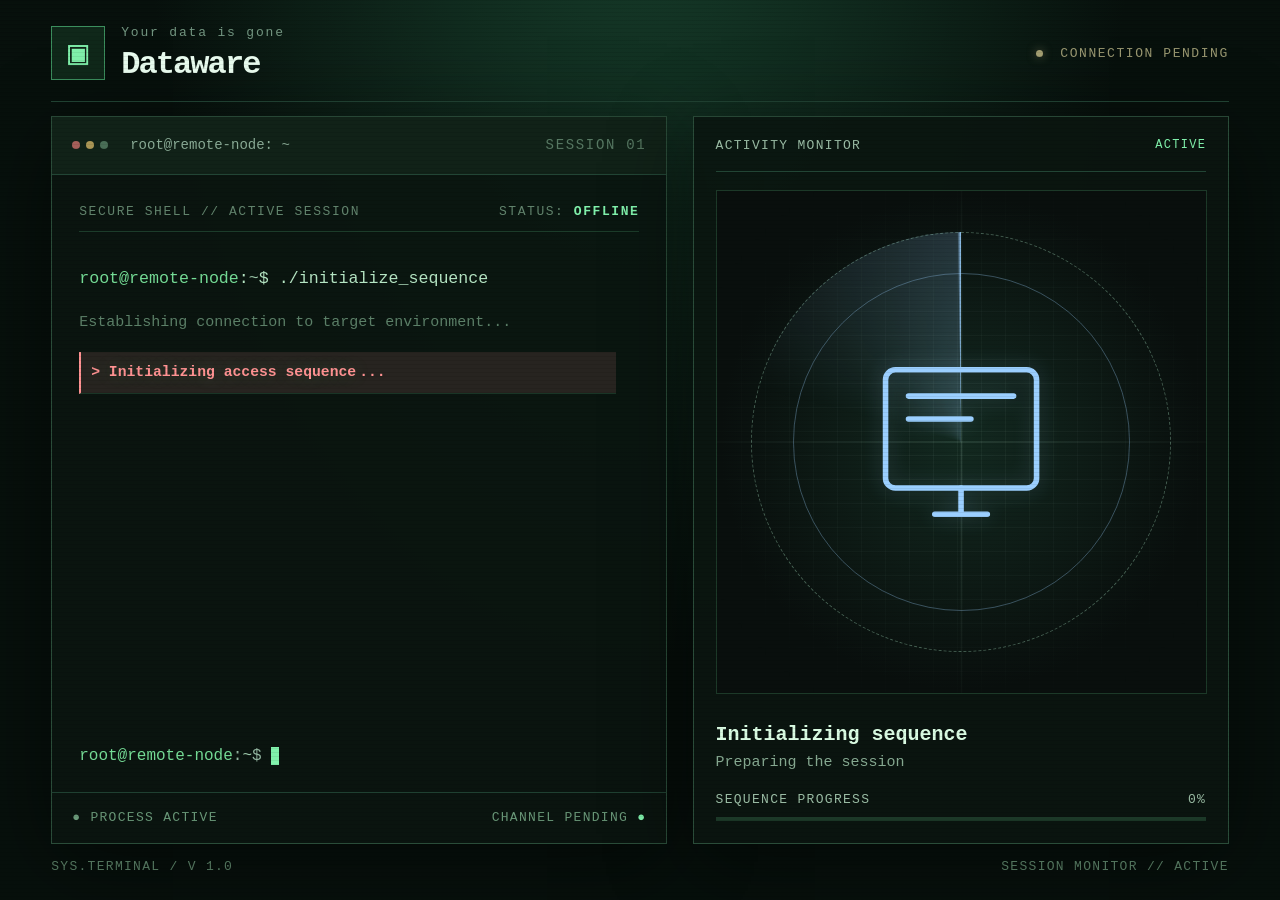
==== dataware.html @ c58549c0 "Added Landing Page" ====
<!DOCTYPE html>
<html lang="en">
<head>
    <meta charset="UTF-8">
    <meta name="viewport" content="width=device-width, initial-scale=1.0">
    <meta name="theme-color" content="#07100c">
    <title>Dataware</title>
    <link rel="stylesheet" href="style.css">
</head>
<body>
    <main class="screen">
        <header class="masthead"><div class="identity"><span class="mark">▣</span><div><span class="eyebrow">Your data is gone</span><h1>Dataware</h1></div></div><div class="connection"><span class="pulse"></span> <span id="connection-label">CONNECTION PENDING</span></div></header>
        <div class="workspace">
            <section class="terminal" aria-label="Terminal output">
                <div class="window-bar"><div class="window-buttons" aria-hidden="true"><i></i><i></i><i></i></div><span>root@remote-node: ~</span><span class="window-id">SESSION 01</span></div>
                <div class="terminal-body"><div class="terminal-meta"><span>SECURE SHELL // ACTIVE SESSION</span><span>STATUS: <b id="connection-status">OFFLINE</b></span></div><div class="terminal-intro"><p><span class="muted">root@remote-node</span>:<span class="path">~</span>$ ./initialize_sequence</p><p class="subline">Establishing connection to target environment...</p></div><div id="container" role="log" tabindex="0" aria-label="Terminal commands" aria-live="polite"></div><div class="cursor-line" aria-hidden="true"><span>root@remote-node</span>:<span class="path">~</span>$ <i></i></div></div>
                <div class="terminal-footer"><span>● PROCESS ACTIVE</span><span><span id="channel-status">CHANNEL PENDING</span> <b>●</b></span></div>
            </section>
            <aside class="visual-panel" aria-label="Activity visualization">
                <div class="visual-heading"><span>ACTIVITY MONITOR</span><span class="visual-indicator" id="monitor-status" aria-live="polite">ACTIVE</span></div>
                <div class="visual-scene" data-phase="initialize" aria-hidden="true">
                    <div class="visual-grid"></div>
                    <div class="scope-sweep"></div>
                    <div class="visual-ring ring-outer"></div>
                    <div class="visual-ring ring-inner"></div>
                    <div class="visual-center">
                        <svg class="icon-device" viewBox="0 0 64 64"><rect x="9" y="10" width="46" height="36" rx="3"/><path d="M24 54h16M32 46v8M16 18h32M16 25h19"/></svg>
                        <svg class="icon-file" viewBox="0 0 64 64"><path d="M18 8h20l10 10v38H18zM38 8v11h10M24 29h18M24 36h18M24 43h12"/></svg>
                        <svg class="icon-transfer" viewBox="0 0 64 64"><rect x="8" y="15" width="19" height="34" rx="3"/><rect x="39" y="15" width="17" height="34" rx="3"/><path d="M20 22h-5m5 6h-5m34-6h-4m4 6h-4M27 32h12m-6-6 6 6-6 6"/></svg>
                    </div>
                    <div class="scan-line"></div>
                    <div class="packet packet-one"></div>
                    <div class="packet packet-two"></div>
                    <div class="packet packet-three"></div>
                </div>
                <div class="visual-copy"><strong id="phase-title">Initializing sequence</strong><p id="phase-detail">Preparing the session</p></div>
                <div class="progress-label"><span>SEQUENCE PROGRESS</span><span id="progress-value">0%</span></div><div class="progress-track"><div id="progress-bar"></div></div>
            </aside>
        </div><footer class="page-footer"><span>SYS.TERMINAL / V 1.0</span><span>SESSION MONITOR // ACTIVE</span></footer>
    </main>
    <script src="script.js"></script>
</body>
</html>
---- style.css ----
:root{color-scheme:dark;--green:#81f2ac;--line:#224535}*{box-sizing:border-box}body{margin:0;min-height:100vh;color:#c6ebd3;background:radial-gradient(ellipse at 50% -20%,#173f2c 0,transparent 55%),linear-gradient(#07100ce8,#07100cf2),repeating-linear-gradient(0deg,#0b1811 0 1px,#07100c 1px 4px);font-family:Consolas,"Courier New",monospace}body:before{content:"";position:fixed;inset:0;pointer-events:none;background:repeating-linear-gradient(0deg,transparent 0 3px,#0002 4px);z-index:2}.screen{max-width:1460px;margin:auto;padding:clamp(22px,4vw,64px)}.masthead{display:flex;align-items:center;justify-content:space-between;gap:24px;padding-bottom:30px;border-bottom:1px solid var(--line)}.identity{display:flex;align-items:center;gap:16px}.mark{display:grid;place-items:center;width:46px;height:46px;border:1px solid #3b8e5d;color:var(--green);font-size:28px;background:#10281a}.eyebrow{font-size:10px;letter-spacing:.2em;color:#739681}.identity h1{font-size:clamp(19px,2vw,26px);letter-spacing:-.06em;margin:5px 0 0;color:#ecfff2}
.connection{color:var(--green);font-size:10px;letter-spacing:.12em}.pulse{display:inline-block;width:7px;height:7px;background:#81f2ac;border-radius:50%;margin-right:8px;box-shadow:0 0 12px #8effb7}.workspace{display:grid;grid-template-columns:minmax(0,1fr) 255px;gap:18px;margin-top:34px}.terminal{background:#0a1510e8;border:1px solid #2a4c39;box-shadow:0 18px 80px #0007}.terminal{min-height:550px;display:flex;flex-direction:column}.window-bar{height:48px;display:flex;align-items:center;gap:22px;padding:0 20px;border-bottom:1px solid var(--line);background:#112218;color:#8aab96;font-size:11px}.window-buttons{display:flex;gap:6px}.window-buttons i{width:8px;height:8px;border-radius:50%;background:#496d56}.window-buttons i:first-child{background:#a45f59}.window-buttons i:nth-child(2){background:#aa9555}.window-id{margin-left:auto;color:#587a64;letter-spacing:.12em}.terminal-body{padding:clamp(20px,3vw,38px);flex:1;overflow-wrap:anywhere}.terminal-meta{display:flex;justify-content:space-between;gap:12px;color:#62846d;letter-spacing:.12em;font-size:10px;border-bottom:1px solid #1c3c2a;padding-bottom:20px}.terminal-meta b{color:var(--green)}.terminal-intro{margin:33px 0;color:#b5e5c3;font-size:clamp(13px,1.15vw,16px);line-height:1.7}.muted,.cursor-line span:first-child{color:#75dc96}.path{color:#9cc8aa}.subline{color:#5c8068;margin:8px 0 0;font-size:12px}#container{color:var(--green);font-size:clamp(14px,1.18vw,17px);line-height:2.25;text-shadow:0 0 16px #65e29344}#container .text:before{content:"> ";color:#4d9d6a}

.cursor-line{margin-top:28px;color:#92b5a0;font-size:13px}.cursor-line i{display:inline-block;width:8px;height:15px;vertical-align:middle;background:var(--green);animation:blink 1s steps(1) infinite}.terminal-footer{display:flex;justify-content:space-between;gap:10px;padding:15px 20px;border-top:1px solid var(--line);font-size:10px;letter-spacing:.1em;color:#6a9979}.terminal-footer b{color:var(--green)}

.page-footer{display:flex;justify-content:space-between;gap:16px;margin-top:22px;color:#52745d;font-size:10px;letter-spacing:.1em;line-height:1.5}@keyframes blink{50%{opacity:0}}@media(max-width:800px){.workspace{grid-template-columns:1fr}

.terminal{min-height:450px}}@media(max-width:480px){.screen{padding:20px 14px}.masthead{align-items:flex-start;flex-direction:column}.workspace{margin-top:22px}.terminal-meta{flex-direction:column}.window-id{display:none}.terminal-footer,.page-footer{flex-direction:column}
}@media(prefers-reduced-motion:reduce){*,*:before,*:after{animation:none!important}}

/* Larger, readable terminal typography with room for wrapping. */
.mark { width: 54px; height: 54px; font-size: 34px; }
.eyebrow{ font-size: 13px; letter-spacing: .14em; }
.identity h1 { font-size: clamp(26px, 2.5vw, 34px); }
.connection{ font-size: 13px; }

.window-bar { min-height: 58px; height: auto; padding-block: 12px; font-size: 14px; }
.terminal-meta { font-size: 13px; line-height: 1.5; }
.terminal-intro { font-size: clamp(16px, 1.3vw, 20px); }
.subline { font-size: 15px; }
#container { font-size: clamp(14px, 1.15vw, 18px); line-height: 1.8; }
.cursor-line { font-size: 16px; }
.cursor-line i { height: 18px; }
.terminal-footer, .page-footer { font-size: 13px; line-height: 1.5; }

@media (max-width: 480px) {
    .eyebrow, .connection, .terminal-meta, .terminal-footer, .page-footer { font-size: 12px; }
    .window-bar { gap: 12px; padding-inline: 14px; }

}

/* Keep the simulated activity log at the centre of the screen. */
.workspace { margin-inline: auto; }

.terminal { min-height: 600px; }
.terminal-body { padding: clamp(24px, 4vw, 52px); }
#container { line-height: 1.6; }
.log-line { padding: 9px 0; border-bottom: 1px solid #193526; }
.loading-dots { display: inline-block; margin-left: 3px; animation: log-pulse 1.2s steps(2, end) infinite; }
.loading-dots.complete { animation: none; }

@keyframes log-pulse { 50% { opacity: .25; } }
@media (max-width: 480px) { .terminal { min-height: 480px; } .log-line { padding: 8px 0; } }

/* Activity monitor and animated, sequential output. */
.workspace { align-items: start; }
.connection:not(.connected) { color: #9d9b73; }
.connection:not(.connected) .pulse { background: #a5a073; box-shadow: 0 0 10px #a5a07388; }
.log-line { animation: log-arrive .55s cubic-bezier(.2,.8,.2,1) both; }
@keyframes log-arrive { from { opacity: 0; transform: translateY(-16px); filter: blur(3px); } to { opacity: 1; transform: translateY(0); filter: blur(0); } }
.visual-panel { min-width: 0; padding: 24px; border: 1px solid #2a4c39; background: #0a1510e8; box-shadow: 0 18px 80px #0007; }
.visual-heading,.progress-label { display: flex; justify-content: space-between; gap: 10px; font-size: 12px; letter-spacing: .1em; color: #9bbda5; }
.visual-heading { padding-bottom: 18px; border-bottom: 1px solid var(--line); }
.visual-indicator { color: var(--green); font-size: 11px; }
.visual-scene { position: relative; height: 260px; overflow: hidden; display: grid; place-items: center; margin: 24px 0; background: radial-gradient(circle, #163e28 0, #0b1b12 40%, #09150f 75%); border: 1px solid #1c3928; }
.visual-copy strong { display: block; margin: 10px 0 6px; font-size: 19px; color: #d9fbe2; }.visual-copy p { color: #86a991; font-size: 13px; line-height: 1.5; margin: 0; }
.progress-label { margin-top: 28px; font-size: 11px; }.progress-track { margin-top: 10px; height: 4px; background: #1c3928; }.progress-track div { width: 0; height: 100%; background: #81f2ac; box-shadow: 0 0 10px #81f2ac; transition: width .5s ease; }

@media(prefers-reduced-motion:reduce) { .log-line { animation: none!important; } .progress-track div { transition: none; } }

/* Keep the monitor prominent while the terminal log grows. */
.workspace { width: 100%; grid-template-columns: minmax(0, 1.15fr) minmax(0, 1fr); gap: clamp(16px, 2vw, 28px); }
.visual-panel { position: sticky; top: 20px; }
.visual-scene { height: clamp(260px, 25vw, 380px); }
.visual-copy strong { font-size: clamp(20px, 1.5vw, 24px); }
.visual-copy p { font-size: 15px; }
.visual-heading, .progress-label { font-size: 13px; }
.visual-indicator { font-size: 12px; }
@media (max-width: 800px) {
    .workspace { grid-template-columns: minmax(0, 1fr); }
    .visual-panel { grid-row: 1; position: sticky; top: 0; z-index: 3; display: grid; grid-template-columns: minmax(0, 1fr) minmax(110px, 45%); gap: 8px 16px; padding: 14px 16px; background: #0a1510fa; }
    .visual-heading { grid-column: 1 / -1; padding-bottom: 8px; }
    .visual-scene { grid-column: 2; grid-row: 2 / 5; margin: 0; }
    .visual-copy strong { margin: 2px 0 4px; font-size: 19px; }
    .visual-copy p { font-size: 15px; }
    .progress-label { margin-top: 4px; }
    .progress-track { margin-top: 0; }
    .terminal { min-height: 450px; }
}
@media (max-width: 380px) {
    .visual-panel { gap: 8px 12px; padding: 12px; }
    .visual-heading { flex-wrap: wrap; }
}

.visual-panel:has([data-phase="inactive"]) .visual-indicator { color: #91aa9a; }

/* Scroll the command log independently of the page. */
#container {
    max-block-size: clamp(9rem, 34dvh, 20rem);
    overflow-y: auto;
    overscroll-behavior-y: contain;
    scrollbar-gutter: stable;
    scrollbar-color: #47765a #0a1510;
    padding-inline-end: 8px;
}

#container:focus-visible {
    outline: 2px solid var(--green);
    outline-offset: 3px;
}

/* Scale the artwork to its panel, including on short laptop screens. */
.visual-scene { container-type: size; }

@media (max-width: 800px) {
    .visual-scene { height: clamp(150px, 38vw, 230px); }
    .progress-label { flex-wrap: wrap; }
}

@media (min-width: 801px) {
    .screen { max-width: 1760px; }
    .terminal, .visual-panel { min-width: 0; overflow-wrap: anywhere; }
}

@media (min-width: 801px) and (min-height: 560px) {
    .screen {
        height: 100dvh;
        display: grid;
        grid-template-rows: auto minmax(0, 1fr) auto;
        gap: clamp(8px, 1.5vh, 18px);
        padding-block: clamp(12px, 2.6vh, 28px);
    }
    .masthead { padding-bottom: clamp(10px, 2vh, 22px); }
    .page-footer { margin: 0; }
    .workspace { margin-top: 0; align-items: stretch; }
    .terminal, .terminal-body, .visual-panel { min-height: 0; }
    .terminal-body { display: flex; flex-direction: column; padding: clamp(14px, 3vh, 36px); }
    .terminal-body > :not(#container), .window-bar, .terminal-footer { flex-shrink: 0; }
    .terminal-intro { margin-block: clamp(8px, 1.8vh, 24px); }
    .terminal-meta { padding-bottom: 10px; }
    .cursor-line { margin-top: 10px; }
    #container { flex: 1 1 0; min-height: 0; max-block-size: none; }
    .visual-panel { position: static; display: flex; flex-direction: column; padding: clamp(14px, 2.4vh, 24px); }
    .visual-panel > :not(.visual-scene) { flex-shrink: 0; }
    .visual-scene { flex: 1 1 0; min-height: 0; height: auto; margin-block: clamp(8px, 2vh, 22px); }
    .progress-label { margin-top: clamp(8px, 2vh, 20px); }
}

/* Fine radial guides and stage-specific line art. */

.visual-grid {
    position: absolute;
    inset: 0;
    background-image: linear-gradient(#9ec2af19 1px, transparent 1px),
        linear-gradient(90deg, #9ec2af19 1px, transparent 1px);
    background-size: 24px 24px;
    mask-image: radial-gradient(ellipse, #000, transparent 85%);
}

.visual-ring, .visual-center {
    aspect-ratio: 1;
    grid-area: 1 / 1;
}

.visual-ring { border-radius: 50%; }
.ring-outer {
    width: min(86cqw, 86cqh);
    border: 1px dashed #7ea99180;
}
.ring-inner {
    width: min(69cqw, 69cqh);
    border: 1px solid #78998570;
    border-top-color: var(--scope-accent);
    border-right-color: var(--scope-accent);
}
.visual-center {
    width: min(43cqw, 43cqh);
    z-index: 1;
    color: var(--scope-accent);
    filter: drop-shadow(0 0 10px color-mix(in srgb, var(--scope-accent) 24%, transparent));
}
.visual-center svg {
    display: none;
    width: 100%;
    height: 100%;
    fill: none;
    stroke: currentColor;
    stroke-width: 1.7;
    stroke-linecap: round;
    stroke-linejoin: round;
}
[data-phase="initialize"] .icon-device,
[data-phase="device"] .icon-device,
[data-phase="files"] .icon-file,
[data-phase="transfer"] .icon-transfer,
[data-phase="inactive"] .icon-device { display: block; }

.packet {
    display: none;
    position: absolute;
    top: -12px;
    width: 2px;
    height: 12px;
    background: linear-gradient(transparent, var(--scope-accent));
}
.packet-one { left: 23%; }
.packet-two { left: 75%; animation-delay: -1.3s !important; }
.packet-three { left: 84%; animation-delay: -2.1s !important; }
[data-phase="inactive"] .visual-ring { opacity: .35; animation: none; }
[data-phase="inactive"] .visual-center { opacity: .5; }

@keyframes scope-rotate { to { transform: rotate(360deg); } }
/* Radar-style sweep, file scan and directional transfer. */
.visual-scene {
    --scope-size: min(86cqw, 86cqh);
    --scope-accent: #9bcfff;
    background: radial-gradient(ellipse at center, #132920, #090f0d 70%);
}
.visual-grid {
    background-image: linear-gradient(#9ec2af12 1px, transparent 1px),
        linear-gradient(90deg, #9ec2af12 1px, transparent 1px),
        linear-gradient(transparent 49.7%, #9ec2af32 50%, transparent 50.3%),
        linear-gradient(90deg, transparent 49.7%, #9ec2af32 50%, transparent 50.3%);
    background-size: 24px 24px, 24px 24px, 100% 100%, 100% 100%;
}
.ring-outer { width: var(--scope-size); animation: none; }
.ring-inner { border-color: color-mix(in srgb, var(--scope-accent) 32%, transparent); animation: none; }
.scope-sweep {
    grid-area: 1 / 1;
    width: var(--scope-size);
    aspect-ratio: 1;
    border-radius: 50%;
    background: conic-gradient(from 0deg, transparent 0 284deg,
        color-mix(in srgb, var(--scope-accent) 18%, transparent) 359deg,
        var(--scope-accent) 360deg);
    animation: scope-rotate 5.5s linear infinite;
}
[data-phase="device"] .scope-sweep { animation-duration: 3.2s; }
[data-phase="files"] .scope-sweep, [data-phase="transfer"] .scope-sweep { opacity: .2; }
.visual-center { z-index: 1; }
.scan-line {
    display: none;
    grid-area: 1 / 1;
    width: min(47cqw, 47cqh);
    aspect-ratio: 1;
    z-index: 2;
    background: linear-gradient(90deg, transparent, var(--scope-accent), transparent) center / 100% 1px no-repeat;
}
[data-phase="files"] .scan-line { display: block; animation: file-scan 2s ease-in-out infinite alternate; }
[data-phase="files"] .packet { display: none; }
[data-phase="transfer"] .packet {
    display: block;
    left: -24px;
    width: 24px;
    height: 1px;
    background: linear-gradient(90deg, transparent, var(--scope-accent));
    animation: transfer-packet 1.7s linear infinite;
}
[data-phase="transfer"] .packet-one { top: 32%; }
[data-phase="transfer"] .packet-two { top: 50%; }
[data-phase="transfer"] .packet-three { top: 68%; }
.visual-scene[data-tone="orange"] { --scope-accent: #ffaf61; }
.visual-scene[data-tone="red"] { --scope-accent: #ff7777; }
.visual-scene[data-tone="green"] { --scope-accent: #8ce8ad; }

.is-blacked-out { overflow: hidden; }
.is-blacked-out::before {
    background: #000;
    pointer-events: auto;
    z-index: 100;
}
[data-cue="cinematic-cleanup"] .scope-sweep { opacity: .3; animation-duration: 9s; }
[data-phase="inactive"] .scope-sweep { display: none; }
@keyframes file-scan { from { transform: translateY(-15%); } to { transform: translateY(15%); } }
@keyframes transfer-packet { to { left: 100%; } }
@media (prefers-reduced-motion: reduce) {
    .scope-sweep, [data-phase="files"] .scan-line, [data-phase="transfer"] .packet { animation: none; }
    [data-phase="transfer"] .packet { display: none; }
}

#container .log-line {
    border-inline-start: 2px solid transparent;
    padding-inline: 10px;
}

#container .is-running {
    --command-accent: #ff9292;
    color: var(--command-accent);
    background: color-mix(in srgb, var(--command-accent) 12%, #0a1510);
    border-inline-start-color: var(--command-accent);
    font-weight: 600;
}

#container .is-running .text::before { color: inherit; }

.launch-page {
    display: grid;
    place-items: center;
    min-height: 100dvh;
    padding: 24px;
}

.launch-panel {
    width: min(100%, 440px);
    padding: clamp(30px, 7vw, 58px);
    text-align: center;
    border: 1px solid var(--line);
    background: #0a1510;
    box-shadow: 0 18px 80px #0007;
}

.launch-panel h1 {
    margin: 0 0 28px;
    color: #ecfff2;
    font-size: clamp(32px, 7vw, 54px);
}

.launch-panel h1 span { color: var(--green); }

.launch-link {
    display: inline-block;
    padding: 16px clamp(28px, 7vw, 52px);
    border: 1px solid var(--green);
    color: var(--green);
    background: #10281a;
    font-size: clamp(20px, 4vw, 28px);
    font-weight: 600;
    text-decoration: none;
}

.launch-link:hover, .launch-link:focus-visible {
    background: var(--green);
    color: #07100c;
}
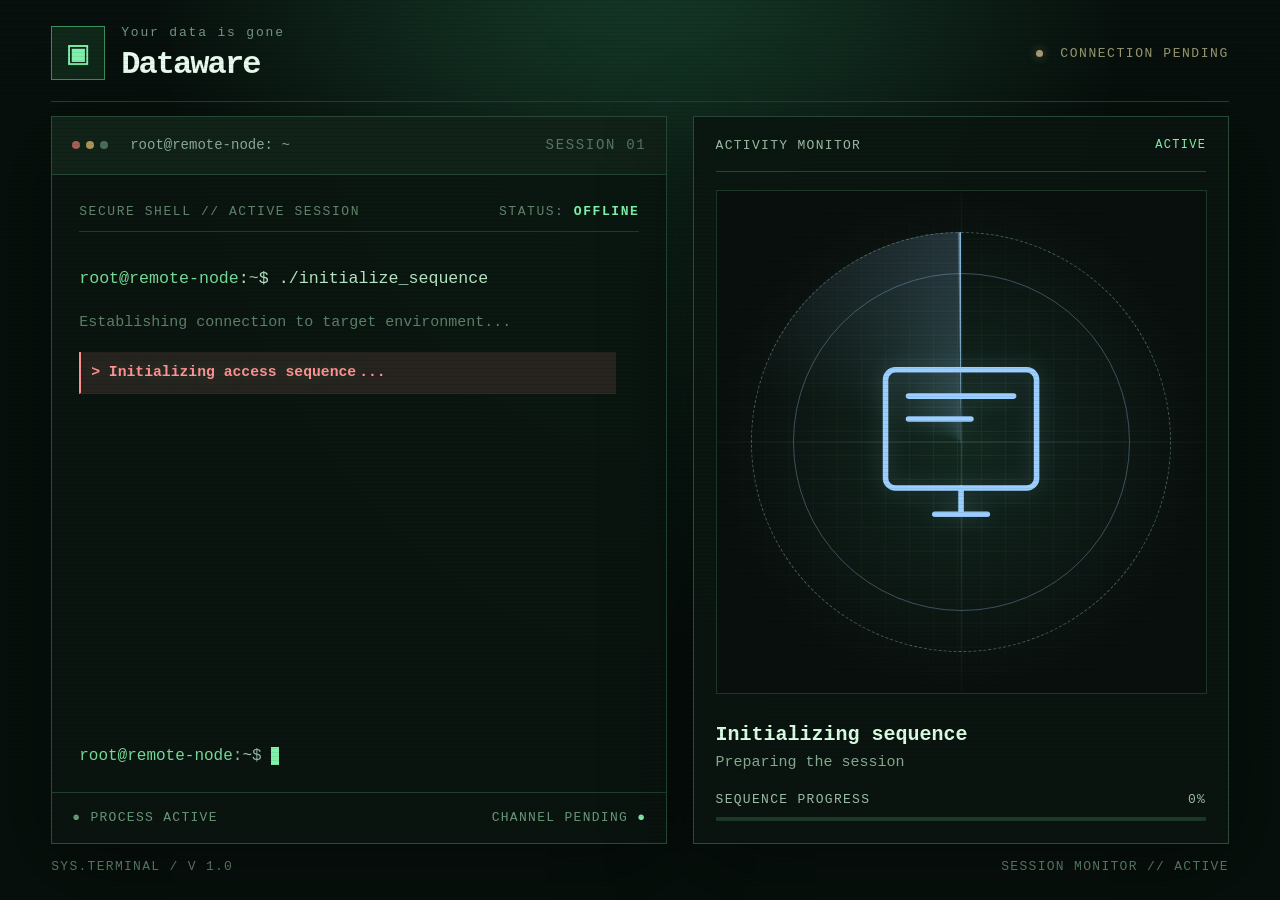
==== commit 4801cf93: "Fixed bg audio" ====
--- a/dataware.html
+++ b/dataware.html
@@ -1,5 +1,6 @@
 <!DOCTYPE html>
 <html lang="en">
+
 <head>
     <meta charset="UTF-8">
     <meta name="viewport" content="width=device-width, initial-scale=1.0">
@@ -7,37 +8,78 @@
     <title>Dataware</title>
     <link rel="stylesheet" href="style.css">
 </head>
+
 <body>
     <main class="screen">
-        <header class="masthead"><div class="identity"><span class="mark">▣</span><div><span class="eyebrow">Your data is gone</span><h1>Dataware</h1></div></div><div class="connection"><span class="pulse"></span> <span id="connection-label">CONNECTION PENDING</span></div></header>
+        <header class="masthead">
+            <div class="identity"><span class="mark">▣</span>
+                <div><span class="eyebrow">Your data is gone</span>
+                    <h1>Dataware</h1>
+                </div>
+            </div>
+            <div class="connection"><span class="pulse"></span> <span id="connection-label">CONNECTION PENDING</span>
+            </div>
+        </header>
         <div class="workspace">
             <section class="terminal" aria-label="Terminal output">
-                <div class="window-bar"><div class="window-buttons" aria-hidden="true"><i></i><i></i><i></i></div><span>root@remote-node: ~</span><span class="window-id">SESSION 01</span></div>
-                <div class="terminal-body"><div class="terminal-meta"><span>SECURE SHELL // ACTIVE SESSION</span><span>STATUS: <b id="connection-status">OFFLINE</b></span></div><div class="terminal-intro"><p><span class="muted">root@remote-node</span>:<span class="path">~</span>$ ./initialize_sequence</p><p class="subline">Establishing connection to target environment...</p></div><div id="container" role="log" tabindex="0" aria-label="Terminal commands" aria-live="polite"></div><div class="cursor-line" aria-hidden="true"><span>root@remote-node</span>:<span class="path">~</span>$ <i></i></div></div>
-                <div class="terminal-footer"><span>● PROCESS ACTIVE</span><span><span id="channel-status">CHANNEL PENDING</span> <b>●</b></span></div>
+                <div class="window-bar">
+                    <div class="window-buttons" aria-hidden="true"><i></i><i></i><i></i></div><span>root@remote-node:
+                        ~</span><span class="window-id">SESSION 01</span>
+                </div>
+                <div class="terminal-body">
+                    <div class="terminal-meta"><span>SECURE SHELL // ACTIVE SESSION</span><span>STATUS: <b
+                                id="connection-status">OFFLINE</b></span></div>
+                    <div class="terminal-intro">
+                        <p><span class="muted">root@remote-node</span>:<span class="path">~</span>$
+                            ./initialize_sequence</p>
+                        <p class="subline">Establishing connection to target environment...</p>
+                    </div>
+                    <div id="container" role="log" tabindex="0" aria-label="Terminal commands" aria-live="polite"></div>
+                    <div class="cursor-line" aria-hidden="true"><span>root@remote-node</span>:<span
+                            class="path">~</span>$ <i></i></div>
+                </div>
+                <div class="terminal-footer"><span>● PROCESS ACTIVE</span><span><span id="channel-status">CHANNEL
+                            PENDING</span> <b>●</b></span></div>
             </section>
             <aside class="visual-panel" aria-label="Activity visualization">
-                <div class="visual-heading"><span>ACTIVITY MONITOR</span><span class="visual-indicator" id="monitor-status" aria-live="polite">ACTIVE</span></div>
+                <div class="visual-heading"><span>ACTIVITY MONITOR</span><span class="visual-indicator"
+                        id="monitor-status" aria-live="polite">ACTIVE</span></div>
                 <div class="visual-scene" data-phase="initialize" aria-hidden="true">
                     <div class="visual-grid"></div>
                     <div class="scope-sweep"></div>
                     <div class="visual-ring ring-outer"></div>
                     <div class="visual-ring ring-inner"></div>
                     <div class="visual-center">
-                        <svg class="icon-device" viewBox="0 0 64 64"><rect x="9" y="10" width="46" height="36" rx="3"/><path d="M24 54h16M32 46v8M16 18h32M16 25h19"/></svg>
-                        <svg class="icon-file" viewBox="0 0 64 64"><path d="M18 8h20l10 10v38H18zM38 8v11h10M24 29h18M24 36h18M24 43h12"/></svg>
-                        <svg class="icon-transfer" viewBox="0 0 64 64"><rect x="8" y="15" width="19" height="34" rx="3"/><rect x="39" y="15" width="17" height="34" rx="3"/><path d="M20 22h-5m5 6h-5m34-6h-4m4 6h-4M27 32h12m-6-6 6 6-6 6"/></svg>
+                        <svg class="icon-device" viewBox="0 0 64 64">
+                            <rect x="9" y="10" width="46" height="36" rx="3" />
+                            <path d="M24 54h16M32 46v8M16 18h32M16 25h19" />
+                        </svg>
+                        <svg class="icon-file" viewBox="0 0 64 64">
+                            <path d="M18 8h20l10 10v38H18zM38 8v11h10M24 29h18M24 36h18M24 43h12" />
+                        </svg>
+                        <svg class="icon-transfer" viewBox="0 0 64 64">
+                            <rect x="8" y="15" width="19" height="34" rx="3" />
+                            <rect x="39" y="15" width="17" height="34" rx="3" />
+                            <path d="M20 22h-5m5 6h-5m34-6h-4m4 6h-4M27 32h12m-6-6 6 6-6 6" />
+                        </svg>
                     </div>
                     <div class="scan-line"></div>
                     <div class="packet packet-one"></div>
                     <div class="packet packet-two"></div>
                     <div class="packet packet-three"></div>
                 </div>
-                <div class="visual-copy"><strong id="phase-title">Initializing sequence</strong><p id="phase-detail">Preparing the session</p></div>
-                <div class="progress-label"><span>SEQUENCE PROGRESS</span><span id="progress-value">0%</span></div><div class="progress-track"><div id="progress-bar"></div></div>
+                <div class="visual-copy"><strong id="phase-title">Initializing sequence</strong>
+                    <p id="phase-detail">Preparing the session</p>
+                </div>
+                <div class="progress-label"><span>SEQUENCE PROGRESS</span><span id="progress-value">0%</span></div>
+                <div class="progress-track">
+                    <div id="progress-bar"></div>
+                </div>
             </aside>
-        </div><footer class="page-footer"><span>SYS.TERMINAL / V 1.0</span><span>SESSION MONITOR // ACTIVE</span></footer>
+        </div>
+        <footer class="page-footer"><span>SYS.TERMINAL / V 1.0</span><span>SESSION MONITOR // ACTIVE</span></footer>
     </main>
     <script src="script.js"></script>
 </body>
-</html>
+
+</html>
--- a/style.css
+++ b/style.css
@@ -1,88 +1,632 @@
-:root{color-scheme:dark;--green:#81f2ac;--line:#224535}*{box-sizing:border-box}body{margin:0;min-height:100vh;color:#c6ebd3;background:radial-gradient(ellipse at 50% -20%,#173f2c 0,transparent 55%),linear-gradient(#07100ce8,#07100cf2),repeating-linear-gradient(0deg,#0b1811 0 1px,#07100c 1px 4px);font-family:Consolas,"Courier New",monospace}body:before{content:"";position:fixed;inset:0;pointer-events:none;background:repeating-linear-gradient(0deg,transparent 0 3px,#0002 4px);z-index:2}.screen{max-width:1460px;margin:auto;padding:clamp(22px,4vw,64px)}.masthead{display:flex;align-items:center;justify-content:space-between;gap:24px;padding-bottom:30px;border-bottom:1px solid var(--line)}.identity{display:flex;align-items:center;gap:16px}.mark{display:grid;place-items:center;width:46px;height:46px;border:1px solid #3b8e5d;color:var(--green);font-size:28px;background:#10281a}.eyebrow{font-size:10px;letter-spacing:.2em;color:#739681}.identity h1{font-size:clamp(19px,2vw,26px);letter-spacing:-.06em;margin:5px 0 0;color:#ecfff2}
-.connection{color:var(--green);font-size:10px;letter-spacing:.12em}.pulse{display:inline-block;width:7px;height:7px;background:#81f2ac;border-radius:50%;margin-right:8px;box-shadow:0 0 12px #8effb7}.workspace{display:grid;grid-template-columns:minmax(0,1fr) 255px;gap:18px;margin-top:34px}.terminal{background:#0a1510e8;border:1px solid #2a4c39;box-shadow:0 18px 80px #0007}.terminal{min-height:550px;display:flex;flex-direction:column}.window-bar{height:48px;display:flex;align-items:center;gap:22px;padding:0 20px;border-bottom:1px solid var(--line);background:#112218;color:#8aab96;font-size:11px}.window-buttons{display:flex;gap:6px}.window-buttons i{width:8px;height:8px;border-radius:50%;background:#496d56}.window-buttons i:first-child{background:#a45f59}.window-buttons i:nth-child(2){background:#aa9555}.window-id{margin-left:auto;color:#587a64;letter-spacing:.12em}.terminal-body{padding:clamp(20px,3vw,38px);flex:1;overflow-wrap:anywhere}.terminal-meta{display:flex;justify-content:space-between;gap:12px;color:#62846d;letter-spacing:.12em;font-size:10px;border-bottom:1px solid #1c3c2a;padding-bottom:20px}.terminal-meta b{color:var(--green)}.terminal-intro{margin:33px 0;color:#b5e5c3;font-size:clamp(13px,1.15vw,16px);line-height:1.7}.muted,.cursor-line span:first-child{color:#75dc96}.path{color:#9cc8aa}.subline{color:#5c8068;margin:8px 0 0;font-size:12px}#container{color:var(--green);font-size:clamp(14px,1.18vw,17px);line-height:2.25;text-shadow:0 0 16px #65e29344}#container .text:before{content:"> ";color:#4d9d6a}
-
-.cursor-line{margin-top:28px;color:#92b5a0;font-size:13px}.cursor-line i{display:inline-block;width:8px;height:15px;vertical-align:middle;background:var(--green);animation:blink 1s steps(1) infinite}.terminal-footer{display:flex;justify-content:space-between;gap:10px;padding:15px 20px;border-top:1px solid var(--line);font-size:10px;letter-spacing:.1em;color:#6a9979}.terminal-footer b{color:var(--green)}
-
-.page-footer{display:flex;justify-content:space-between;gap:16px;margin-top:22px;color:#52745d;font-size:10px;letter-spacing:.1em;line-height:1.5}@keyframes blink{50%{opacity:0}}@media(max-width:800px){.workspace{grid-template-columns:1fr}
-
-.terminal{min-height:450px}}@media(max-width:480px){.screen{padding:20px 14px}.masthead{align-items:flex-start;flex-direction:column}.workspace{margin-top:22px}.terminal-meta{flex-direction:column}.window-id{display:none}.terminal-footer,.page-footer{flex-direction:column}
-}@media(prefers-reduced-motion:reduce){*,*:before,*:after{animation:none!important}}
+:root {
+    color-scheme: dark;
+    --green: #81f2ac;
+    --line: #224535
+}
+
+* {
+    box-sizing: border-box
+}
+
+body {
+    margin: 0;
+    min-height: 100vh;
+    color: #c6ebd3;
+    background: radial-gradient(ellipse at 50% -20%, #173f2c 0, transparent 55%), linear-gradient(#07100ce8, #07100cf2), repeating-linear-gradient(0deg, #0b1811 0 1px, #07100c 1px 4px);
+    font-family: Consolas, "Courier New", monospace
+}
+
+body:before {
+    content: "";
+    position: fixed;
+    inset: 0;
+    pointer-events: none;
+    background: repeating-linear-gradient(0deg, transparent 0 3px, #0002 4px);
+    z-index: 2
+}
+
+.screen {
+    max-width: 1460px;
+    margin: auto;
+    padding: clamp(22px, 4vw, 64px)
+}
+
+.masthead {
+    display: flex;
+    align-items: center;
+    justify-content: space-between;
+    gap: 24px;
+    padding-bottom: 30px;
+    border-bottom: 1px solid var(--line)
+}
+
+.identity {
+    display: flex;
+    align-items: center;
+    gap: 16px
+}
+
+.mark {
+    display: grid;
+    place-items: center;
+    width: 46px;
+    height: 46px;
+    border: 1px solid #3b8e5d;
+    color: var(--green);
+    font-size: 28px;
+    background: #10281a
+}
+
+.eyebrow {
+    font-size: 10px;
+    letter-spacing: .2em;
+    color: #739681
+}
+
+.identity h1 {
+    font-size: clamp(19px, 2vw, 26px);
+    letter-spacing: -.06em;
+    margin: 5px 0 0;
+    color: #ecfff2
+}
+
+.connection {
+    color: var(--green);
+    font-size: 10px;
+    letter-spacing: .12em
+}
+
+.pulse {
+    display: inline-block;
+    width: 7px;
+    height: 7px;
+    background: #81f2ac;
+    border-radius: 50%;
+    margin-right: 8px;
+    box-shadow: 0 0 12px #8effb7
+}
+
+.workspace {
+    display: grid;
+    grid-template-columns: minmax(0, 1fr) 255px;
+    gap: 18px;
+    margin-top: 34px
+}
+
+.terminal {
+    background: #0a1510e8;
+    border: 1px solid #2a4c39;
+    box-shadow: 0 18px 80px #0007
+}
+
+.terminal {
+    min-height: 550px;
+    display: flex;
+    flex-direction: column
+}
+
+.window-bar {
+    height: 48px;
+    display: flex;
+    align-items: center;
+    gap: 22px;
+    padding: 0 20px;
+    border-bottom: 1px solid var(--line);
+    background: #112218;
+    color: #8aab96;
+    font-size: 11px
+}
+
+.window-buttons {
+    display: flex;
+    gap: 6px
+}
+
+.window-buttons i {
+    width: 8px;
+    height: 8px;
+    border-radius: 50%;
+    background: #496d56
+}
+
+.window-buttons i:first-child {
+    background: #a45f59
+}
+
+.window-buttons i:nth-child(2) {
+    background: #aa9555
+}
+
+.window-id {
+    margin-left: auto;
+    color: #587a64;
+    letter-spacing: .12em
+}
+
+.terminal-body {
+    padding: clamp(20px, 3vw, 38px);
+    flex: 1;
+    overflow-wrap: anywhere
+}
+
+.terminal-meta {
+    display: flex;
+    justify-content: space-between;
+    gap: 12px;
+    color: #62846d;
+    letter-spacing: .12em;
+    font-size: 10px;
+    border-bottom: 1px solid #1c3c2a;
+    padding-bottom: 20px
+}
+
+.terminal-meta b {
+    color: var(--green)
+}
+
+.terminal-intro {
+    margin: 33px 0;
+    color: #b5e5c3;
+    font-size: clamp(13px, 1.15vw, 16px);
+    line-height: 1.7
+}
+
+.muted,
+.cursor-line span:first-child {
+    color: #75dc96
+}
+
+.path {
+    color: #9cc8aa
+}
+
+.subline {
+    color: #5c8068;
+    margin: 8px 0 0;
+    font-size: 12px
+}
+
+#container {
+    color: var(--green);
+    font-size: clamp(14px, 1.18vw, 17px);
+    line-height: 2.25;
+    text-shadow: 0 0 16px #65e29344
+}
+
+#container .text:before {
+    content: "> ";
+    color: #4d9d6a
+}
+
+.cursor-line {
+    margin-top: 28px;
+    color: #92b5a0;
+    font-size: 13px
+}
+
+.cursor-line i {
+    display: inline-block;
+    width: 8px;
+    height: 15px;
+    vertical-align: middle;
+    background: var(--green);
+    animation: blink 1s steps(1) infinite
+}
+
+.terminal-footer {
+    display: flex;
+    justify-content: space-between;
+    gap: 10px;
+    padding: 15px 20px;
+    border-top: 1px solid var(--line);
+    font-size: 10px;
+    letter-spacing: .1em;
+    color: #6a9979
+}
+
+.terminal-footer b {
+    color: var(--green)
+}
+
+.page-footer {
+    display: flex;
+    justify-content: space-between;
+    gap: 16px;
+    margin-top: 22px;
+    color: #52745d;
+    font-size: 10px;
+    letter-spacing: .1em;
+    line-height: 1.5
+}
+
+@keyframes blink {
+    50% {
+        opacity: 0
+    }
+}
+
+@media(max-width:800px) {
+    .workspace {
+        grid-template-columns: 1fr
+    }
+
+    .terminal {
+        min-height: 450px
+    }
+}
+
+@media(max-width:480px) {
+    .screen {
+        padding: 20px 14px
+    }
+
+    .masthead {
+        align-items: flex-start;
+        flex-direction: column
+    }
+
+    .workspace {
+        margin-top: 22px
+    }
+
+    .terminal-meta {
+        flex-direction: column
+    }
+
+    .window-id {
+        display: none
+    }
+
+    .terminal-footer,
+    .page-footer {
+        flex-direction: column
+    }
+}
+
+@media(prefers-reduced-motion:reduce) {
+
+    *,
+    *:before,
+    *:after {
+        animation: none !important
+    }
+}
 
 /* Larger, readable terminal typography with room for wrapping. */
-.mark { width: 54px; height: 54px; font-size: 34px; }
-.eyebrow{ font-size: 13px; letter-spacing: .14em; }
-.identity h1 { font-size: clamp(26px, 2.5vw, 34px); }
-.connection{ font-size: 13px; }
-
-.window-bar { min-height: 58px; height: auto; padding-block: 12px; font-size: 14px; }
-.terminal-meta { font-size: 13px; line-height: 1.5; }
-.terminal-intro { font-size: clamp(16px, 1.3vw, 20px); }
-.subline { font-size: 15px; }
-#container { font-size: clamp(14px, 1.15vw, 18px); line-height: 1.8; }
-.cursor-line { font-size: 16px; }
-.cursor-line i { height: 18px; }
-.terminal-footer, .page-footer { font-size: 13px; line-height: 1.5; }
+.mark {
+    width: 54px;
+    height: 54px;
+    font-size: 34px;
+}
+
+.eyebrow {
+    font-size: 13px;
+    letter-spacing: .14em;
+}
+
+.identity h1 {
+    font-size: clamp(26px, 2.5vw, 34px);
+}
+
+.connection {
+    font-size: 13px;
+}
+
+.window-bar {
+    min-height: 58px;
+    height: auto;
+    padding-block: 12px;
+    font-size: 14px;
+}
+
+.terminal-meta {
+    font-size: 13px;
+    line-height: 1.5;
+}
+
+.terminal-intro {
+    font-size: clamp(16px, 1.3vw, 20px);
+}
+
+.subline {
+    font-size: 15px;
+}
+
+#container {
+    font-size: clamp(14px, 1.15vw, 18px);
+    line-height: 1.8;
+}
+
+.cursor-line {
+    font-size: 16px;
+}
+
+.cursor-line i {
+    height: 18px;
+}
+
+.terminal-footer,
+.page-footer {
+    font-size: 13px;
+    line-height: 1.5;
+}
 
 @media (max-width: 480px) {
-    .eyebrow, .connection, .terminal-meta, .terminal-footer, .page-footer { font-size: 12px; }
-    .window-bar { gap: 12px; padding-inline: 14px; }
+
+    .eyebrow,
+    .connection,
+    .terminal-meta,
+    .terminal-footer,
+    .page-footer {
+        font-size: 12px;
+    }
+
+    .window-bar {
+        gap: 12px;
+        padding-inline: 14px;
+    }
 
 }
 
 /* Keep the simulated activity log at the centre of the screen. */
-.workspace { margin-inline: auto; }
-
-.terminal { min-height: 600px; }
-.terminal-body { padding: clamp(24px, 4vw, 52px); }
-#container { line-height: 1.6; }
-.log-line { padding: 9px 0; border-bottom: 1px solid #193526; }
-.loading-dots { display: inline-block; margin-left: 3px; animation: log-pulse 1.2s steps(2, end) infinite; }
-.loading-dots.complete { animation: none; }
-
-@keyframes log-pulse { 50% { opacity: .25; } }
-@media (max-width: 480px) { .terminal { min-height: 480px; } .log-line { padding: 8px 0; } }
+.workspace {
+    margin-inline: auto;
+}
+
+.terminal {
+    min-height: 600px;
+}
+
+.terminal-body {
+    padding: clamp(24px, 4vw, 52px);
+}
+
+#container {
+    line-height: 1.6;
+}
+
+.log-line {
+    padding: 9px 0;
+    border-bottom: 1px solid #193526;
+}
+
+.loading-dots {
+    display: inline-block;
+    margin-left: 3px;
+    animation: log-pulse 1.2s steps(2, end) infinite;
+}
+
+.loading-dots.complete {
+    animation: none;
+}
+
+@keyframes log-pulse {
+    50% {
+        opacity: .25;
+    }
+}
+
+@media (max-width: 480px) {
+    .terminal {
+        min-height: 480px;
+    }
+
+    .log-line {
+        padding: 8px 0;
+    }
+}
 
 /* Activity monitor and animated, sequential output. */
-.workspace { align-items: start; }
-.connection:not(.connected) { color: #9d9b73; }
-.connection:not(.connected) .pulse { background: #a5a073; box-shadow: 0 0 10px #a5a07388; }
-.log-line { animation: log-arrive .55s cubic-bezier(.2,.8,.2,1) both; }
-@keyframes log-arrive { from { opacity: 0; transform: translateY(-16px); filter: blur(3px); } to { opacity: 1; transform: translateY(0); filter: blur(0); } }
-.visual-panel { min-width: 0; padding: 24px; border: 1px solid #2a4c39; background: #0a1510e8; box-shadow: 0 18px 80px #0007; }
-.visual-heading,.progress-label { display: flex; justify-content: space-between; gap: 10px; font-size: 12px; letter-spacing: .1em; color: #9bbda5; }
-.visual-heading { padding-bottom: 18px; border-bottom: 1px solid var(--line); }
-.visual-indicator { color: var(--green); font-size: 11px; }
-.visual-scene { position: relative; height: 260px; overflow: hidden; display: grid; place-items: center; margin: 24px 0; background: radial-gradient(circle, #163e28 0, #0b1b12 40%, #09150f 75%); border: 1px solid #1c3928; }
-.visual-copy strong { display: block; margin: 10px 0 6px; font-size: 19px; color: #d9fbe2; }.visual-copy p { color: #86a991; font-size: 13px; line-height: 1.5; margin: 0; }
-.progress-label { margin-top: 28px; font-size: 11px; }.progress-track { margin-top: 10px; height: 4px; background: #1c3928; }.progress-track div { width: 0; height: 100%; background: #81f2ac; box-shadow: 0 0 10px #81f2ac; transition: width .5s ease; }
-
-@media(prefers-reduced-motion:reduce) { .log-line { animation: none!important; } .progress-track div { transition: none; } }
+.workspace {
+    align-items: start;
+}
+
+.connection:not(.connected) {
+    color: #9d9b73;
+}
+
+.connection:not(.connected) .pulse {
+    background: #a5a073;
+    box-shadow: 0 0 10px #a5a07388;
+}
+
+.log-line {
+    animation: log-arrive .55s cubic-bezier(.2, .8, .2, 1) both;
+}
+
+@keyframes log-arrive {
+    from {
+        opacity: 0;
+        transform: translateY(-16px);
+        filter: blur(3px);
+    }
+
+    to {
+        opacity: 1;
+        transform: translateY(0);
+        filter: blur(0);
+    }
+}
+
+.visual-panel {
+    min-width: 0;
+    padding: 24px;
+    border: 1px solid #2a4c39;
+    background: #0a1510e8;
+    box-shadow: 0 18px 80px #0007;
+}
+
+.visual-heading,
+.progress-label {
+    display: flex;
+    justify-content: space-between;
+    gap: 10px;
+    font-size: 12px;
+    letter-spacing: .1em;
+    color: #9bbda5;
+}
+
+.visual-heading {
+    padding-bottom: 18px;
+    border-bottom: 1px solid var(--line);
+}
+
+.visual-indicator {
+    color: var(--green);
+    font-size: 11px;
+}
+
+.visual-scene {
+    position: relative;
+    height: 260px;
+    overflow: hidden;
+    display: grid;
+    place-items: center;
+    margin: 24px 0;
+    background: radial-gradient(circle, #163e28 0, #0b1b12 40%, #09150f 75%);
+    border: 1px solid #1c3928;
+}
+
+.visual-copy strong {
+    display: block;
+    margin: 10px 0 6px;
+    font-size: 19px;
+    color: #d9fbe2;
+}
+
+.visual-copy p {
+    color: #86a991;
+    font-size: 13px;
+    line-height: 1.5;
+    margin: 0;
+}
+
+.progress-label {
+    margin-top: 28px;
+    font-size: 11px;
+}
+
+.progress-track {
+    margin-top: 10px;
+    height: 4px;
+    background: #1c3928;
+}
+
+.progress-track div {
+    width: 0;
+    height: 100%;
+    background: #81f2ac;
+    box-shadow: 0 0 10px #81f2ac;
+    transition: width .5s ease;
+}
+
+@media(prefers-reduced-motion:reduce) {
+    .log-line {
+        animation: none !important;
+    }
+
+    .progress-track div {
+        transition: none;
+    }
+}
 
 /* Keep the monitor prominent while the terminal log grows. */
-.workspace { width: 100%; grid-template-columns: minmax(0, 1.15fr) minmax(0, 1fr); gap: clamp(16px, 2vw, 28px); }
-.visual-panel { position: sticky; top: 20px; }
-.visual-scene { height: clamp(260px, 25vw, 380px); }
-.visual-copy strong { font-size: clamp(20px, 1.5vw, 24px); }
-.visual-copy p { font-size: 15px; }
-.visual-heading, .progress-label { font-size: 13px; }
-.visual-indicator { font-size: 12px; }
+.workspace {
+    width: 100%;
+    grid-template-columns: minmax(0, 1.15fr) minmax(0, 1fr);
+    gap: clamp(16px, 2vw, 28px);
+}
+
+.visual-panel {
+    position: sticky;
+    top: 20px;
+}
+
+.visual-scene {
+    height: clamp(260px, 25vw, 380px);
+}
+
+.visual-copy strong {
+    font-size: clamp(20px, 1.5vw, 24px);
+}
+
+.visual-copy p {
+    font-size: 15px;
+}
+
+.visual-heading,
+.progress-label {
+    font-size: 13px;
+}
+
+.visual-indicator {
+    font-size: 12px;
+}
+
 @media (max-width: 800px) {
-    .workspace { grid-template-columns: minmax(0, 1fr); }
-    .visual-panel { grid-row: 1; position: sticky; top: 0; z-index: 3; display: grid; grid-template-columns: minmax(0, 1fr) minmax(110px, 45%); gap: 8px 16px; padding: 14px 16px; background: #0a1510fa; }
-    .visual-heading { grid-column: 1 / -1; padding-bottom: 8px; }
-    .visual-scene { grid-column: 2; grid-row: 2 / 5; margin: 0; }
-    .visual-copy strong { margin: 2px 0 4px; font-size: 19px; }
-    .visual-copy p { font-size: 15px; }
-    .progress-label { margin-top: 4px; }
-    .progress-track { margin-top: 0; }
-    .terminal { min-height: 450px; }
-}
+    .workspace {
+        grid-template-columns: minmax(0, 1fr);
+    }
+
+    .visual-panel {
+        grid-row: 1;
+        position: sticky;
+        top: 0;
+        z-index: 3;
+        display: grid;
+        grid-template-columns: minmax(0, 1fr) minmax(110px, 45%);
+        gap: 8px 16px;
+        padding: 14px 16px;
+        background: #0a1510fa;
+    }
+
+    .visual-heading {
+        grid-column: 1 / -1;
+        padding-bottom: 8px;
+    }
+
+    .visual-scene {
+        grid-column: 2;
+        grid-row: 2 / 5;
+        margin: 0;
+    }
+
+    .visual-copy strong {
+        margin: 2px 0 4px;
+        font-size: 19px;
+    }
+
+    .visual-copy p {
+        font-size: 15px;
+    }
+
+    .progress-label {
+        margin-top: 4px;
+    }
+
+    .progress-track {
+        margin-top: 0;
+    }
+
+    .terminal {
+        min-height: 450px;
+    }
+}
+
 @media (max-width: 380px) {
-    .visual-panel { gap: 8px 12px; padding: 12px; }
-    .visual-heading { flex-wrap: wrap; }
-}
-
-.visual-panel:has([data-phase="inactive"]) .visual-indicator { color: #91aa9a; }
+    .visual-panel {
+        gap: 8px 12px;
+        padding: 12px;
+    }
+
+    .visual-heading {
+        flex-wrap: wrap;
+    }
+}
+
+.visual-panel:has([data-phase="inactive"]) .visual-indicator {
+    color: #91aa9a;
+}
 
 /* Scroll the command log independently of the page. */
 #container {
@@ -100,16 +644,30 @@
 }
 
 /* Scale the artwork to its panel, including on short laptop screens. */
-.visual-scene { container-type: size; }
+.visual-scene {
+    container-type: size;
+}
 
 @media (max-width: 800px) {
-    .visual-scene { height: clamp(150px, 38vw, 230px); }
-    .progress-label { flex-wrap: wrap; }
+    .visual-scene {
+        height: clamp(150px, 38vw, 230px);
+    }
+
+    .progress-label {
+        flex-wrap: wrap;
+    }
 }
 
 @media (min-width: 801px) {
-    .screen { max-width: 1760px; }
-    .terminal, .visual-panel { min-width: 0; overflow-wrap: anywhere; }
+    .screen {
+        max-width: 1760px;
+    }
+
+    .terminal,
+    .visual-panel {
+        min-width: 0;
+        overflow-wrap: anywhere;
+    }
 }
 
 @media (min-width: 801px) and (min-height: 560px) {
@@ -120,20 +678,77 @@
         gap: clamp(8px, 1.5vh, 18px);
         padding-block: clamp(12px, 2.6vh, 28px);
     }
-    .masthead { padding-bottom: clamp(10px, 2vh, 22px); }
-    .page-footer { margin: 0; }
-    .workspace { margin-top: 0; align-items: stretch; }
-    .terminal, .terminal-body, .visual-panel { min-height: 0; }
-    .terminal-body { display: flex; flex-direction: column; padding: clamp(14px, 3vh, 36px); }
-    .terminal-body > :not(#container), .window-bar, .terminal-footer { flex-shrink: 0; }
-    .terminal-intro { margin-block: clamp(8px, 1.8vh, 24px); }
-    .terminal-meta { padding-bottom: 10px; }
-    .cursor-line { margin-top: 10px; }
-    #container { flex: 1 1 0; min-height: 0; max-block-size: none; }
-    .visual-panel { position: static; display: flex; flex-direction: column; padding: clamp(14px, 2.4vh, 24px); }
-    .visual-panel > :not(.visual-scene) { flex-shrink: 0; }
-    .visual-scene { flex: 1 1 0; min-height: 0; height: auto; margin-block: clamp(8px, 2vh, 22px); }
-    .progress-label { margin-top: clamp(8px, 2vh, 20px); }
+
+    .masthead {
+        padding-bottom: clamp(10px, 2vh, 22px);
+    }
+
+    .page-footer {
+        margin: 0;
+    }
+
+    .workspace {
+        margin-top: 0;
+        align-items: stretch;
+    }
+
+    .terminal,
+    .terminal-body,
+    .visual-panel {
+        min-height: 0;
+    }
+
+    .terminal-body {
+        display: flex;
+        flex-direction: column;
+        padding: clamp(14px, 3vh, 36px);
+    }
+
+    .terminal-body> :not(#container),
+    .window-bar,
+    .terminal-footer {
+        flex-shrink: 0;
+    }
+
+    .terminal-intro {
+        margin-block: clamp(8px, 1.8vh, 24px);
+    }
+
+    .terminal-meta {
+        padding-bottom: 10px;
+    }
+
+    .cursor-line {
+        margin-top: 10px;
+    }
+
+    #container {
+        flex: 1 1 0;
+        min-height: 0;
+        max-block-size: none;
+    }
+
+    .visual-panel {
+        position: static;
+        display: flex;
+        flex-direction: column;
+        padding: clamp(14px, 2.4vh, 24px);
+    }
+
+    .visual-panel> :not(.visual-scene) {
+        flex-shrink: 0;
+    }
+
+    .visual-scene {
+        flex: 1 1 0;
+        min-height: 0;
+        height: auto;
+        margin-block: clamp(8px, 2vh, 22px);
+    }
+
+    .progress-label {
+        margin-top: clamp(8px, 2vh, 20px);
+    }
 }
 
 /* Fine radial guides and stage-specific line art. */
@@ -147,28 +762,35 @@
     mask-image: radial-gradient(ellipse, #000, transparent 85%);
 }
 
-.visual-ring, .visual-center {
+.visual-ring,
+.visual-center {
     aspect-ratio: 1;
     grid-area: 1 / 1;
 }
 
-.visual-ring { border-radius: 50%; }
+.visual-ring {
+    border-radius: 50%;
+}
+
 .ring-outer {
     width: min(86cqw, 86cqh);
     border: 1px dashed #7ea99180;
 }
+
 .ring-inner {
     width: min(69cqw, 69cqh);
     border: 1px solid #78998570;
     border-top-color: var(--scope-accent);
     border-right-color: var(--scope-accent);
 }
+
 .visual-center {
     width: min(43cqw, 43cqh);
     z-index: 1;
     color: var(--scope-accent);
     filter: drop-shadow(0 0 10px color-mix(in srgb, var(--scope-accent) 24%, transparent));
 }
+
 .visual-center svg {
     display: none;
     width: 100%;
@@ -179,11 +801,14 @@
     stroke-linecap: round;
     stroke-linejoin: round;
 }
+
 [data-phase="initialize"] .icon-device,
 [data-phase="device"] .icon-device,
 [data-phase="files"] .icon-file,
 [data-phase="transfer"] .icon-transfer,
-[data-phase="inactive"] .icon-device { display: block; }
+[data-phase="inactive"] .icon-device {
+    display: block;
+}
 
 .packet {
     display: none;
@@ -193,19 +818,43 @@
     height: 12px;
     background: linear-gradient(transparent, var(--scope-accent));
 }
-.packet-one { left: 23%; }
-.packet-two { left: 75%; animation-delay: -1.3s !important; }
-.packet-three { left: 84%; animation-delay: -2.1s !important; }
-[data-phase="inactive"] .visual-ring { opacity: .35; animation: none; }
-[data-phase="inactive"] .visual-center { opacity: .5; }
-
-@keyframes scope-rotate { to { transform: rotate(360deg); } }
+
+.packet-one {
+    left: 23%;
+}
+
+.packet-two {
+    left: 75%;
+    animation-delay: -1.3s !important;
+}
+
+.packet-three {
+    left: 84%;
+    animation-delay: -2.1s !important;
+}
+
+[data-phase="inactive"] .visual-ring {
+    opacity: .35;
+    animation: none;
+}
+
+[data-phase="inactive"] .visual-center {
+    opacity: .5;
+}
+
+@keyframes scope-rotate {
+    to {
+        transform: rotate(360deg);
+    }
+}
+
 /* Radar-style sweep, file scan and directional transfer. */
 .visual-scene {
     --scope-size: min(86cqw, 86cqh);
     --scope-accent: #9bcfff;
     background: radial-gradient(ellipse at center, #132920, #090f0d 70%);
 }
+
 .visual-grid {
     background-image: linear-gradient(#9ec2af12 1px, transparent 1px),
         linear-gradient(90deg, #9ec2af12 1px, transparent 1px),
@@ -213,21 +862,41 @@
         linear-gradient(90deg, transparent 49.7%, #9ec2af32 50%, transparent 50.3%);
     background-size: 24px 24px, 24px 24px, 100% 100%, 100% 100%;
 }
-.ring-outer { width: var(--scope-size); animation: none; }
-.ring-inner { border-color: color-mix(in srgb, var(--scope-accent) 32%, transparent); animation: none; }
+
+.ring-outer {
+    width: var(--scope-size);
+    animation: none;
+}
+
+.ring-inner {
+    border-color: color-mix(in srgb, var(--scope-accent) 32%, transparent);
+    animation: none;
+}
+
 .scope-sweep {
     grid-area: 1 / 1;
     width: var(--scope-size);
     aspect-ratio: 1;
     border-radius: 50%;
     background: conic-gradient(from 0deg, transparent 0 284deg,
-        color-mix(in srgb, var(--scope-accent) 18%, transparent) 359deg,
-        var(--scope-accent) 360deg);
+            color-mix(in srgb, var(--scope-accent) 18%, transparent) 359deg,
+            var(--scope-accent) 360deg);
     animation: scope-rotate 5.5s linear infinite;
 }
-[data-phase="device"] .scope-sweep { animation-duration: 3.2s; }
-[data-phase="files"] .scope-sweep, [data-phase="transfer"] .scope-sweep { opacity: .2; }
-.visual-center { z-index: 1; }
+
+[data-phase="device"] .scope-sweep {
+    animation-duration: 3.2s;
+}
+
+[data-phase="files"] .scope-sweep,
+[data-phase="transfer"] .scope-sweep {
+    opacity: .2;
+}
+
+.visual-center {
+    z-index: 1;
+}
+
 .scan-line {
     display: none;
     grid-area: 1 / 1;
@@ -236,8 +905,16 @@
     z-index: 2;
     background: linear-gradient(90deg, transparent, var(--scope-accent), transparent) center / 100% 1px no-repeat;
 }
-[data-phase="files"] .scan-line { display: block; animation: file-scan 2s ease-in-out infinite alternate; }
-[data-phase="files"] .packet { display: none; }
+
+[data-phase="files"] .scan-line {
+    display: block;
+    animation: file-scan 2s ease-in-out infinite alternate;
+}
+
+[data-phase="files"] .packet {
+    display: none;
+}
+
 [data-phase="transfer"] .packet {
     display: block;
     left: -24px;
@@ -246,26 +923,77 @@
     background: linear-gradient(90deg, transparent, var(--scope-accent));
     animation: transfer-packet 1.7s linear infinite;
 }
-[data-phase="transfer"] .packet-one { top: 32%; }
-[data-phase="transfer"] .packet-two { top: 50%; }
-[data-phase="transfer"] .packet-three { top: 68%; }
-.visual-scene[data-tone="orange"] { --scope-accent: #ffaf61; }
-.visual-scene[data-tone="red"] { --scope-accent: #ff7777; }
-.visual-scene[data-tone="green"] { --scope-accent: #8ce8ad; }
-
-.is-blacked-out { overflow: hidden; }
+
+[data-phase="transfer"] .packet-one {
+    top: 32%;
+}
+
+[data-phase="transfer"] .packet-two {
+    top: 50%;
+}
+
+[data-phase="transfer"] .packet-three {
+    top: 68%;
+}
+
+.visual-scene[data-tone="orange"] {
+    --scope-accent: #ffaf61;
+}
+
+.visual-scene[data-tone="red"] {
+    --scope-accent: #ff7777;
+}
+
+.visual-scene[data-tone="green"] {
+    --scope-accent: #8ce8ad;
+}
+
+.is-blacked-out {
+    overflow: hidden;
+}
+
 .is-blacked-out::before {
     background: #000;
     pointer-events: auto;
     z-index: 100;
 }
-[data-cue="cinematic-cleanup"] .scope-sweep { opacity: .3; animation-duration: 9s; }
-[data-phase="inactive"] .scope-sweep { display: none; }
-@keyframes file-scan { from { transform: translateY(-15%); } to { transform: translateY(15%); } }
-@keyframes transfer-packet { to { left: 100%; } }
+
+[data-cue="cinematic-cleanup"] .scope-sweep {
+    opacity: .3;
+    animation-duration: 9s;
+}
+
+[data-phase="inactive"] .scope-sweep {
+    display: none;
+}
+
+@keyframes file-scan {
+    from {
+        transform: translateY(-15%);
+    }
+
+    to {
+        transform: translateY(15%);
+    }
+}
+
+@keyframes transfer-packet {
+    to {
+        left: 100%;
+    }
+}
+
 @media (prefers-reduced-motion: reduce) {
-    .scope-sweep, [data-phase="files"] .scan-line, [data-phase="transfer"] .packet { animation: none; }
-    [data-phase="transfer"] .packet { display: none; }
+
+    .scope-sweep,
+    [data-phase="files"] .scan-line,
+    [data-phase="transfer"] .packet {
+        animation: none;
+    }
+
+    [data-phase="transfer"] .packet {
+        display: none;
+    }
 }
 
 #container .log-line {
@@ -281,7 +1009,9 @@
     font-weight: 600;
 }
 
-#container .is-running .text::before { color: inherit; }
+#container .is-running .text::before {
+    color: inherit;
+}
 
 .launch-page {
     display: grid;
@@ -305,7 +1035,9 @@
     font-size: clamp(32px, 7vw, 54px);
 }
 
-.launch-panel h1 span { color: var(--green); }
+.launch-panel h1 span {
+    color: var(--green);
+}
 
 .launch-link {
     display: inline-block;
@@ -318,7 +1050,8 @@
     text-decoration: none;
 }
 
-.launch-link:hover, .launch-link:focus-visible {
+.launch-link:hover,
+.launch-link:focus-visible {
     background: var(--green);
     color: #07100c;
-}
+}
